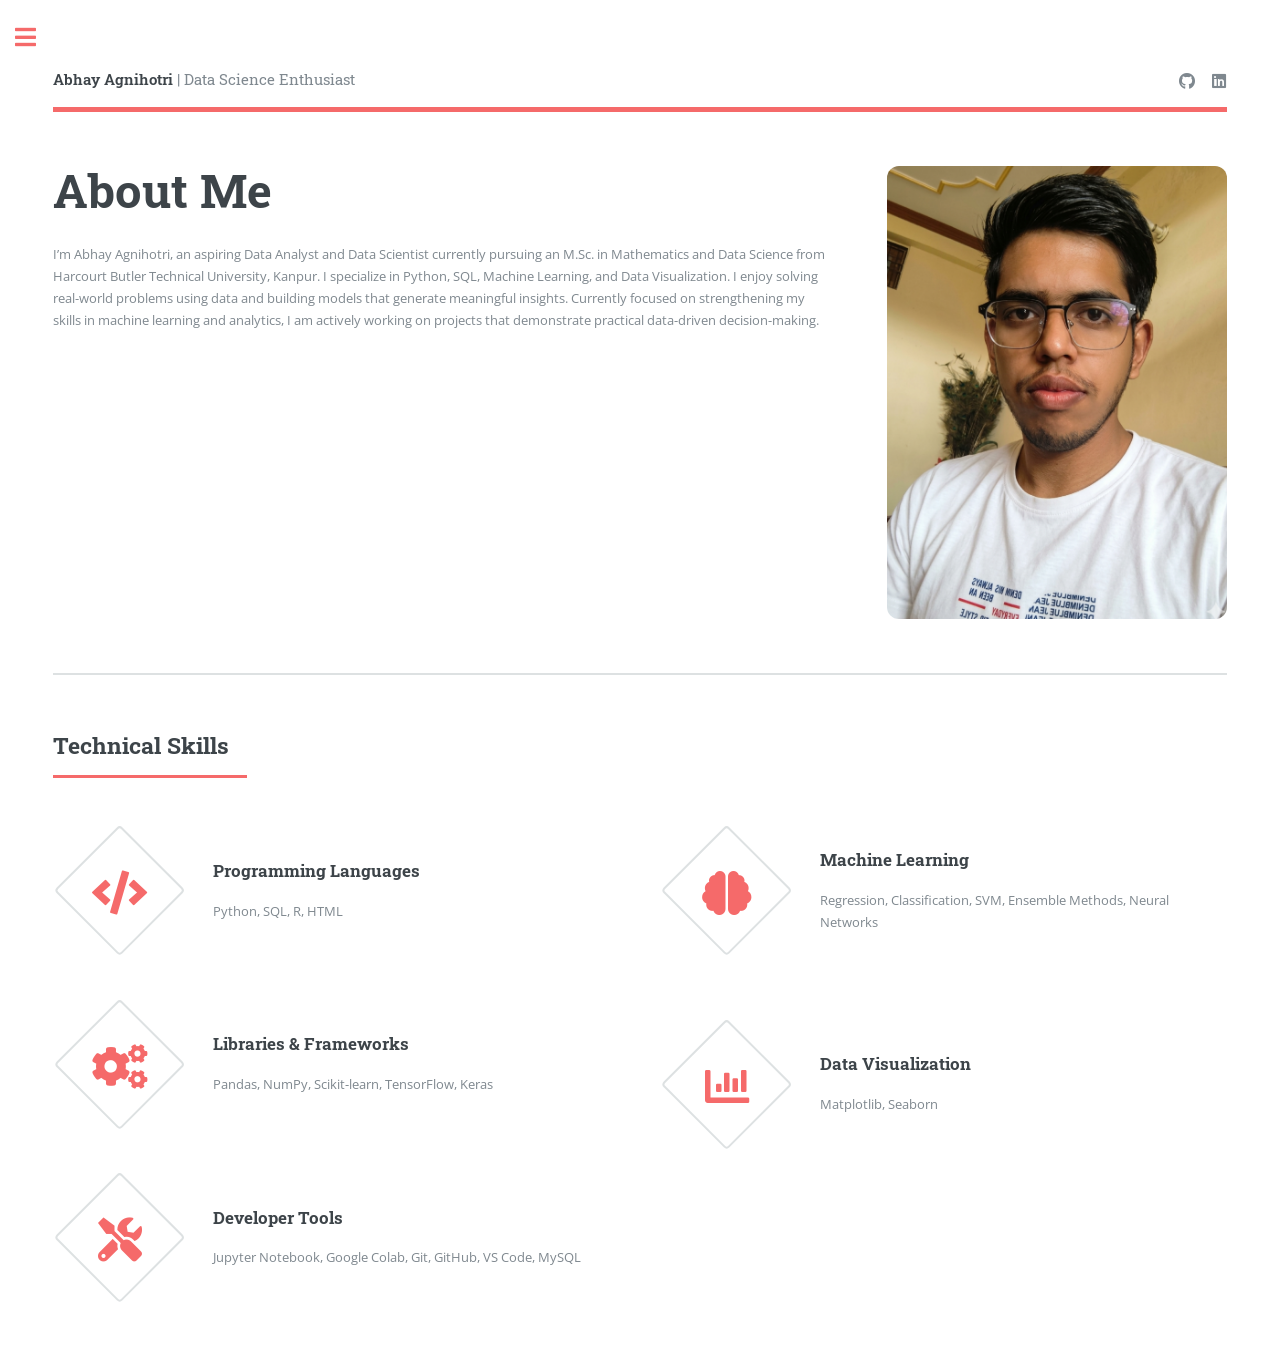
==== index.html @ 247a9e30 "Initial commit" ====
<!DOCTYPE HTML>
<html>
<head>
    <title>Abhay Agnihotri | Portfolio</title>
    <meta charset="utf-8" />
    <meta name="viewport" content="width=device-width, initial-scale=1, user-scalable=no" />
    <link rel="stylesheet" href="assets/css/main.css" />
</head>
<body class="is-preload">

<div id="wrapper">

    <!-- Main -->
    <div id="main">
        <div class="inner">

            <!-- Header -->
            <header id="header">
                <a href="index.html" class="logo">
                    <strong>Abhay Agnihotri</strong> | Data Science Enthusiast
                </a>
                <ul class="icons">
                    <li>
                        <a href="https://github.com/agnihotriabhay34-jpg" target="_blank" class="icon brands fa-github">
                            <span class="label">GitHub</span>
                        </a>
                    </li>
                    <li>
                        <a href="https://linkedin.com/in/abhay-agnihotri-32801b2a8" target="_blank" class="icon brands fa-linkedin">
                            <span class="label">LinkedIn</span>
                        </a>
                    </li>
                </ul>
            </header>

            <!-- Banner -->
            <section id="banner">
                <div class="content">
                    <header>
                        <h1>About Me</h1>
                    </header>
                    <p>
                        I’m Abhay Agnihotri, an aspiring Data Analyst and Data Scientist currently pursuing an M.Sc. in Mathematics and Data Science from Harcourt Butler Technical University, Kanpur.

                        I specialize in Python, SQL, Machine Learning, and Data Visualization. I enjoy solving real-world problems using data and building models that generate meaningful insights.

                        Currently focused on strengthening my skills in machine learning and analytics, I am actively working on projects that demonstrate practical data-driven decision-making.
                    </p>
                </div>

                <span class="image object profile-pic">
                    <img src="images/pic10.png" alt="Abhay Agnihotri" />
                </span>
            </section>

            <!-- Skills -->
            <section>
                <header class="major">
                    <h2>Technical Skills</h2>
                </header>

                <div class="features">

                    <article>
                        <span class="icon solid fa-code"></span>
                        <div class="content">
                            <h3>Programming Languages</h3>
                            <p>Python, SQL, R, HTML</p>
                        </div>
                    </article>

                    <article>
                        <span class="icon solid fa-brain"></span>
                        <div class="content">
                            <h3>Machine Learning</h3>
                            <p>Regression, Classification, SVM, Ensemble Methods, Neural Networks</p>
                        </div>
                    </article>

                    <article>
                        <span class="icon solid fa-cogs"></span>
                        <div class="content">
                            <h3>Libraries & Frameworks</h3>
                            <p>Pandas, NumPy, Scikit-learn, TensorFlow, Keras</p>
                        </div>
                    </article>

                    <article>
                        <span class="icon solid fa-chart-bar"></span>
                        <div class="content">
                            <h3>Data Visualization</h3>
                            <p>Matplotlib, Seaborn</p>
                        </div>
                    </article>

                    <article>
                        <span class="icon solid fa-tools"></span>
                        <div class="content">
                            <h3>Developer Tools</h3>
                            <p>Jupyter Notebook, Google Colab, Git, GitHub, VS Code, MySQL</p>
                        </div>
                    </article>

                </div>
            </section>

        </div>
    </div>

    <!-- Sidebar -->
    <div id="sidebar">
        <div class="inner">

            <!-- Menu -->
            <nav id="menu">
                <header class="major">
                    <h2>Menu</h2>
                </header>
                <ul>
                    <li><a href="index.html">Home</a></li>
                    <li><a href="projects.html">Projects</a></li>
                </ul>
            </nav>

            <!-- Contact -->
            <section>
                <header class="major">
                    <h2>Get in Touch</h2>
                </header>
                <p>
                    Feel free to reach out for collaborations, opportunities, or discussions around data science and analytics. I’m always open to connecting and learning.
                </p>
                <ul class="contact">
                    <li class="icon solid fa-envelope">agnihotriabhay34@gmail.com</li>
                    <li class="icon brands fa-github">
                        <a href="https://github.com/agnihotriabhay34-jpg" target="_blank">github.com/agnihotriabhay34-jpg</a>
                    </li>
                    <li class="icon brands fa-linkedin">
                        <a href="https://linkedin.com/in/abhay-agnihotri-32801b2a8" target="_blank">linkedin.com/in/abhay-agnihotri-32801b2a8</a>
                    </li>
                </ul>
            </section>

        </div>
    </div>

</div>

<!-- Scripts -->
<script src="assets/js/jquery.min.js"></script>
<script src="assets/js/browser.min.js"></script>
<script src="assets/js/breakpoints.min.js"></script>
<script src="assets/js/util.js"></script>
<script src="assets/js/main.js"></script>

</body>
</html>
---- assets/css/main.css ----
@import url(fontawesome-all.min.css);
@import url("https://fonts.googleapis.com/css?family=Open+Sans:400,600,400italic,600italic|Roboto+Slab:400,700");
/*
	Editorial by HTML5 UP
	html5up.net | @ajlkn
	Free for personal and commercial use under the CCA 3.0 license (html5up.net/license)
*/
html, body, div, span, applet, object,
iframe, h1, h2, h3, h4, h5, h6, p, blockquote,
pre, a, abbr, acronym, address, big, cite,
code, del, dfn, em, img, ins, kbd, q, s, samp,
small, strike, strong, sub, sup, tt, var, b,
u, i, center, dl, dt, dd, ol, ul, li, fieldset,
form, label, legend, table, caption, tbody,
tfoot, thead, tr, th, td, article, aside,
canvas, details, embed, figure, figcaption,
footer, header, hgroup, menu, nav, output, ruby,
section, summary, time, mark, audio, video {
  margin: 0;
  padding: 0;
  border: 0;
  font-size: 100%;
  font: inherit;
  vertical-align: baseline; }

article, aside, details, figcaption, figure,
footer, header, hgroup, menu, nav, section {
  display: block; }

body {
  line-height: 1; }

ol, ul {
  list-style: none; }

blockquote, q {
  quotes: none; }
  blockquote:before, blockquote:after, q:before, q:after {
    content: '';
    content: none; }

table {
  border-collapse: collapse;
  border-spacing: 0; }

body {
  -webkit-text-size-adjust: none; }

mark {
  background-color: transparent;
  color: inherit; }

input::-moz-focus-inner {
  border: 0;
  padding: 0; }

input, select, textarea {
  -moz-appearance: none;
  -webkit-appearance: none;
  -ms-appearance: none;
  appearance: none; }

/* Basic */
@-ms-viewport {
  width: device-width; }

body {
  -ms-overflow-style: scrollbar; }

@media screen and (max-width: 480px) {
  html, body {
    min-width: 320px; } }

html {
  box-sizing: border-box; }

*, *:before, *:after {
  box-sizing: inherit; }

body {
  background: #ffffff; }
  body.is-preload *, body.is-preload *:before, body.is-preload *:after, body.is-resizing *, body.is-resizing *:before, body.is-resizing *:after {
    -moz-animation: none !important;
    -webkit-animation: none !important;
    -ms-animation: none !important;
    animation: none !important;
    -moz-transition: none !important;
    -webkit-transition: none !important;
    -ms-transition: none !important;
    transition: none !important; }

/* Type */
body, input, select, textarea {
  color: #7f888f;
  font-family: "Open Sans", sans-serif;
  font-size: 13pt;
  font-weight: 400;
  line-height: 1.65; }
  @media screen and (max-width: 1680px) {
    body, input, select, textarea {
      font-size: 11pt; } }
  @media screen and (max-width: 1280px) {
    body, input, select, textarea {
      font-size: 10pt; } }
  @media screen and (max-width: 360px) {
    body, input, select, textarea {
      font-size: 9pt; } }

a {
  -moz-transition: color 0.2s ease-in-out, border-bottom-color 0.2s ease-in-out;
  -webkit-transition: color 0.2s ease-in-out, border-bottom-color 0.2s ease-in-out;
  -ms-transition: color 0.2s ease-in-out, border-bottom-color 0.2s ease-in-out;
  transition: color 0.2s ease-in-out, border-bottom-color 0.2s ease-in-out;
  border-bottom: dotted 1px;
  color: #f56a6a;
  text-decoration: none; }
  a:hover {
    border-bottom-color: #f56a6a;
    color: #f56a6a !important; }
    a:hover strong {
      color: inherit; }

strong, b {
  color: #3d4449;
  font-weight: 600; }

em, i {
  font-style: italic; }

p {
  margin: 0 0 2em 0; }

h1, h2, h3, h4, h5, h6 {
  color: #3d4449;
  font-family: "Roboto Slab", serif;
  font-weight: 700;
  line-height: 1.5;
  margin: 0 0 1em 0; }
  h1 a, h2 a, h3 a, h4 a, h5 a, h6 a {
    color: inherit;
    text-decoration: none;
    border-bottom: 0; }

h1 {
  font-size: 4em;
  margin: 0 0 0.5em 0;
  line-height: 1.3; }

h2 {
  font-size: 1.75em; }

h3 {
  font-size: 1.25em; }

h4 {
  font-size: 1.1em; }

h5 {
  font-size: 0.9em; }

h6 {
  font-size: 0.7em; }

@media screen and (max-width: 1680px) {
  h1 {
    font-size: 3.5em; } }

@media screen and (max-width: 980px) {
  h1 {
    font-size: 3.25em; } }

@media screen and (max-width: 736px) {
  h1 {
    font-size: 2em;
    line-height: 1.4; }
  h2 {
    font-size: 1.5em; } }

sub {
  font-size: 0.8em;
  position: relative;
  top: 0.5em; }

sup {
  font-size: 0.8em;
  position: relative;
  top: -0.5em; }

blockquote {
  border-left: solid 3px rgba(210, 215, 217, 0.75);
  font-style: italic;
  margin: 0 0 2em 0;
  padding: 0.5em 0 0.5em 2em; }

code {
  background: rgba(230, 235, 237, 0.25);
  border-radius: 0.375em;
  border: solid 1px rgba(210, 215, 217, 0.75);
  font-family: "Courier New", monospace;
  font-size: 0.9em;
  margin: 0 0.25em;
  padding: 0.25em 0.65em; }

pre {
  -webkit-overflow-scrolling: touch;
  font-family: "Courier New", monospace;
  font-size: 0.9em;
  margin: 0 0 2em 0; }
  pre code {
    display: block;
    line-height: 1.75;
    padding: 1em 1.5em;
    overflow-x: auto; }

hr {
  border: 0;
  border-bottom: solid 1px rgba(210, 215, 217, 0.75);
  margin: 2em 0; }
  hr.major {
    margin: 3em 0; }

.align-left {
  text-align: left; }

.align-center {
  text-align: center; }

.align-right {
  text-align: right; }

/* Row */
.row {
  display: flex;
  flex-wrap: wrap;
  box-sizing: border-box;
  align-items: stretch; }
  .row > * {
    box-sizing: border-box; }
  .row.gtr-uniform > * > :last-child {
    margin-bottom: 0; }
  .row.aln-left {
    justify-content: flex-start; }
  .row.aln-center {
    justify-content: center; }
  .row.aln-right {
    justify-content: flex-end; }
  .row.aln-top {
    align-items: flex-start; }
  .row.aln-middle {
    align-items: center; }
  .row.aln-bottom {
    align-items: flex-end; }
  .row > .imp {
    order: -1; }
  .row > .col-1 {
    width: 8.33333%; }
  .row > .off-1 {
    margin-left: 8.33333%; }
  .row > .col-2 {
    width: 16.66667%; }
  .row > .off-2 {
    margin-left: 16.66667%; }
  .row > .col-3 {
    width: 25%; }
  .row > .off-3 {
    margin-left: 25%; }
  .row > .col-4 {
    width: 33.33333%; }
  .row > .off-4 {
    margin-left: 33.33333%; }
  .row > .col-5 {
    width: 41.66667%; }
  .row > .off-5 {
    margin-left: 41.66667%; }
  .row > .col-6 {
    width: 50%; }
  .row > .off-6 {
    margin-left: 50%; }
  .row > .col-7 {
    width: 58.33333%; }
  .row > .off-7 {
    margin-left: 58.33333%; }
  .row > .col-8 {
    width: 66.66667%; }
  .row > .off-8 {
    margin-left: 66.66667%; }
  .row > .col-9 {
    width: 75%; }
  .row > .off-9 {
    margin-left: 75%; }
  .row > .col-10 {
    width: 83.33333%; }
  .row > .off-10 {
    margin-left: 83.33333%; }
  .row > .col-11 {
    width: 91.66667%; }
  .row > .off-11 {
    margin-left: 91.66667%; }
  .row > .col-12 {
    width: 100%; }
  .row > .off-12 {
    margin-left: 100%; }
  .row.gtr-0 {
    margin-top: 0;
    margin-left: 0em; }
    .row.gtr-0 > * {
      padding: 0 0 0 0em; }
    .row.gtr-0.gtr-uniform {
      margin-top: 0em; }
      .row.gtr-0.gtr-uniform > * {
        padding-top: 0em; }
  .row.gtr-25 {
    margin-top: 0;
    margin-left: -0.375em; }
    .row.gtr-25 > * {
      padding: 0 0 0 0.375em; }
    .row.gtr-25.gtr-uniform {
      margin-top: -0.375em; }
      .row.gtr-25.gtr-uniform > * {
        padding-top: 0.375em; }
  .row.gtr-50 {
    margin-top: 0;
    margin-left: -0.75em; }
    .row.gtr-50 > * {
      padding: 0 0 0 0.75em; }
    .row.gtr-50.gtr-uniform {
      margin-top: -0.75em; }
      .row.gtr-50.gtr-uniform > * {
        padding-top: 0.75em; }
  .row {
    margin-top: 0;
    margin-left: -1.5em; }
    .row > * {
      padding: 0 0 0 1.5em; }
    .row.gtr-uniform {
      margin-top: -1.5em; }
      .row.gtr-uniform > * {
        padding-top: 1.5em; }
  .row.gtr-150 {
    margin-top: 0;
    margin-left: -2.25em; }
    .row.gtr-150 > * {
      padding: 0 0 0 2.25em; }
    .row.gtr-150.gtr-uniform {
      margin-top: -2.25em; }
      .row.gtr-150.gtr-uniform > * {
        padding-top: 2.25em; }
  .row.gtr-200 {
    margin-top: 0;
    margin-left: -3em; }
    .row.gtr-200 > * {
      padding: 0 0 0 3em; }
    .row.gtr-200.gtr-uniform {
      margin-top: -3em; }
      .row.gtr-200.gtr-uniform > * {
        padding-top: 3em; }
  @media screen and (max-width: 1680px) {
    .row {
      display: flex;
      flex-wrap: wrap;
      box-sizing: border-box;
      align-items: stretch; }
      .row > * {
        box-sizing: border-box; }
      .row.gtr-uniform > * > :last-child {
        margin-bottom: 0; }
      .row.aln-left {
        justify-content: flex-start; }
      .row.aln-center {
        justify-content: center; }
      .row.aln-right {
        justify-content: flex-end; }
      .row.aln-top {
        align-items: flex-start; }
      .row.aln-middle {
        align-items: center; }
      .row.aln-bottom {
        align-items: flex-end; }
      .row > .imp-xlarge {
        order: -1; }
      .row > .col-1-xlarge {
        width: 8.33333%; }
      .row > .off-1-xlarge {
        margin-left: 8.33333%; }
      .row > .col-2-xlarge {
        width: 16.66667%; }
      .row > .off-2-xlarge {
        margin-left: 16.66667%; }
      .row > .col-3-xlarge {
        width: 25%; }
      .row > .off-3-xlarge {
        margin-left: 25%; }
      .row > .col-4-xlarge {
        width: 33.33333%; }
      .row > .off-4-xlarge {
        margin-left: 33.33333%; }
      .row > .col-5-xlarge {
        width: 41.66667%; }
      .row > .off-5-xlarge {
        margin-left: 41.66667%; }
      .row > .col-6-xlarge {
        width: 50%; }
      .row > .off-6-xlarge {
        margin-left: 50%; }
      .row > .col-7-xlarge {
        width: 58.33333%; }
      .row > .off-7-xlarge {
        margin-left: 58.33333%; }
      .row > .col-8-xlarge {
        width: 66.66667%; }
      .row > .off-8-xlarge {
        margin-left: 66.66667%; }
      .row > .col-9-xlarge {
        width: 75%; }
      .row > .off-9-xlarge {
        margin-left: 75%; }
      .row > .col-10-xlarge {
        width: 83.33333%; }
      .row > .off-10-xlarge {
        margin-left: 83.33333%; }
      .row > .col-11-xlarge {
        width: 91.66667%; }
      .row > .off-11-xlarge {
        margin-left: 91.66667%; }
      .row > .col-12-xlarge {
        width: 100%; }
      .row > .off-12-xlarge {
        margin-left: 100%; }
      .row.gtr-0 {
        margin-top: 0;
        margin-left: 0em; }
        .row.gtr-0 > * {
          padding: 0 0 0 0em; }
        .row.gtr-0.gtr-uniform {
          margin-top: 0em; }
          .row.gtr-0.gtr-uniform > * {
            padding-top: 0em; }
      .row.gtr-25 {
        margin-top: 0;
        margin-left: -0.375em; }
        .row.gtr-25 > * {
          padding: 0 0 0 0.375em; }
        .row.gtr-25.gtr-uniform {
          margin-top: -0.375em; }
          .row.gtr-25.gtr-uniform > * {
            padding-top: 0.375em; }
      .row.gtr-50 {
        margin-top: 0;
        margin-left: -0.75em; }
        .row.gtr-50 > * {
          padding: 0 0 0 0.75em; }
        .row.gtr-50.gtr-uniform {
          margin-top: -0.75em; }
          .row.gtr-50.gtr-uniform > * {
            padding-top: 0.75em; }
      .row {
        margin-top: 0;
        margin-left: -1.5em; }
        .row > * {
          padding: 0 0 0 1.5em; }
        .row.gtr-uniform {
          margin-top: -1.5em; }
          .row.gtr-uniform > * {
            padding-top: 1.5em; }
      .row.gtr-150 {
        margin-top: 0;
        margin-left: -2.25em; }
        .row.gtr-150 > * {
          padding: 0 0 0 2.25em; }
        .row.gtr-150.gtr-uniform {
          margin-top: -2.25em; }
          .row.gtr-150.gtr-uniform > * {
            padding-top: 2.25em; }
      .row.gtr-200 {
        margin-top: 0;
        margin-left: -3em; }
        .row.gtr-200 > * {
          padding: 0 0 0 3em; }
        .row.gtr-200.gtr-uniform {
          margin-top: -3em; }
          .row.gtr-200.gtr-uniform > * {
            padding-top: 3em; } }
  @media screen and (max-width: 1280px) {
    .row {
      display: flex;
      flex-wrap: wrap;
      box-sizing: border-box;
      align-items: stretch; }
      .row > * {
        box-sizing: border-box; }
      .row.gtr-uniform > * > :last-child {
        margin-bottom: 0; }
      .row.aln-left {
        justify-content: flex-start; }
      .row.aln-center {
        justify-content: center; }
      .row.aln-right {
        justify-content: flex-end; }
      .row.aln-top {
        align-items: flex-start; }
      .row.aln-middle {
        align-items: center; }
      .row.aln-bottom {
        align-items: flex-end; }
      .row > .imp-large {
        order: -1; }
      .row > .col-1-large {
        width: 8.33333%; }
      .row > .off-1-large {
        margin-left: 8.33333%; }
      .row > .col-2-large {
        width: 16.66667%; }
      .row > .off-2-large {
        margin-left: 16.66667%; }
      .row > .col-3-large {
        width: 25%; }
      .row > .off-3-large {
        margin-left: 25%; }
      .row > .col-4-large {
        width: 33.33333%; }
      .row > .off-4-large {
        margin-left: 33.33333%; }
      .row > .col-5-large {
        width: 41.66667%; }
      .row > .off-5-large {
        margin-left: 41.66667%; }
      .row > .col-6-large {
        width: 50%; }
      .row > .off-6-large {
        margin-left: 50%; }
      .row > .col-7-large {
        width: 58.33333%; }
      .row > .off-7-large {
        margin-left: 58.33333%; }
      .row > .col-8-large {
        width: 66.66667%; }
      .row > .off-8-large {
        margin-left: 66.66667%; }
      .row > .col-9-large {
        width: 75%; }
      .row > .off-9-large {
        margin-left: 75%; }
      .row > .col-10-large {
        width: 83.33333%; }
      .row > .off-10-large {
        margin-left: 83.33333%; }
      .row > .col-11-large {
        width: 91.66667%; }
      .row > .off-11-large {
        margin-left: 91.66667%; }
      .row > .col-12-large {
        width: 100%; }
      .row > .off-12-large {
        margin-left: 100%; }
      .row.gtr-0 {
        margin-top: 0;
        margin-left: 0em; }
        .row.gtr-0 > * {
          padding: 0 0 0 0em; }
        .row.gtr-0.gtr-uniform {
          margin-top: 0em; }
          .row.gtr-0.gtr-uniform > * {
            padding-top: 0em; }
      .row.gtr-25 {
        margin-top: 0;
        margin-left: -0.375em; }
        .row.gtr-25 > * {
          padding: 0 0 0 0.375em; }
        .row.gtr-25.gtr-uniform {
          margin-top: -0.375em; }
          .row.gtr-25.gtr-uniform > * {
            padding-top: 0.375em; }
      .row.gtr-50 {
        margin-top: 0;
        margin-left: -0.75em; }
        .row.gtr-50 > * {
          padding: 0 0 0 0.75em; }
        .row.gtr-50.gtr-uniform {
          margin-top: -0.75em; }
          .row.gtr-50.gtr-uniform > * {
            padding-top: 0.75em; }
      .row {
        margin-top: 0;
        margin-left: -1.5em; }
        .row > * {
          padding: 0 0 0 1.5em; }
        .row.gtr-uniform {
          margin-top: -1.5em; }
          .row.gtr-uniform > * {
            padding-top: 1.5em; }
      .row.gtr-150 {
        margin-top: 0;
        margin-left: -2.25em; }
        .row.gtr-150 > * {
          padding: 0 0 0 2.25em; }
        .row.gtr-150.gtr-uniform {
          margin-top: -2.25em; }
          .row.gtr-150.gtr-uniform > * {
            padding-top: 2.25em; }
      .row.gtr-200 {
        margin-top: 0;
        margin-left: -3em; }
        .row.gtr-200 > * {
          padding: 0 0 0 3em; }
        .row.gtr-200.gtr-uniform {
          margin-top: -3em; }
          .row.gtr-200.gtr-uniform > * {
            padding-top: 3em; } }
  @media screen and (max-width: 980px) {
    .row {
      display: flex;
      flex-wrap: wrap;
      box-sizing: border-box;
      align-items: stretch; }
      .row > * {
        box-sizing: border-box; }
      .row.gtr-uniform > * > :last-child {
        margin-bottom: 0; }
      .row.aln-left {
        justify-content: flex-start; }
      .row.aln-center {
        justify-content: center; }
      .row.aln-right {
        justify-content: flex-end; }
      .row.aln-top {
        align-items: flex-start; }
      .row.aln-middle {
        align-items: center; }
      .row.aln-bottom {
        align-items: flex-end; }
      .row > .imp-medium {
        order: -1; }
      .row > .col-1-medium {
        width: 8.33333%; }
      .row > .off-1-medium {
        margin-left: 8.33333%; }
      .row > .col-2-medium {
        width: 16.66667%; }
      .row > .off-2-medium {
        margin-left: 16.66667%; }
      .row > .col-3-medium {
        width: 25%; }
      .row > .off-3-medium {
        margin-left: 25%; }
      .row > .col-4-medium {
        width: 33.33333%; }
      .row > .off-4-medium {
        margin-left: 33.33333%; }
      .row > .col-5-medium {
        width: 41.66667%; }
      .row > .off-5-medium {
        margin-left: 41.66667%; }
      .row > .col-6-medium {
        width: 50%; }
      .row > .off-6-medium {
        margin-left: 50%; }
      .row > .col-7-medium {
        width: 58.33333%; }
      .row > .off-7-medium {
        margin-left: 58.33333%; }
      .row > .col-8-medium {
        width: 66.66667%; }
      .row > .off-8-medium {
        margin-left: 66.66667%; }
      .row > .col-9-medium {
        width: 75%; }
      .row > .off-9-medium {
        margin-left: 75%; }
      .row > .col-10-medium {
        width: 83.33333%; }
      .row > .off-10-medium {
        margin-left: 83.33333%; }
      .row > .col-11-medium {
        width: 91.66667%; }
      .row > .off-11-medium {
        margin-left: 91.66667%; }
      .row > .col-12-medium {
        width: 100%; }
      .row > .off-12-medium {
        margin-left: 100%; }
      .row.gtr-0 {
        margin-top: 0;
        margin-left: 0em; }
        .row.gtr-0 > * {
          padding: 0 0 0 0em; }
        .row.gtr-0.gtr-uniform {
          margin-top: 0em; }
          .row.gtr-0.gtr-uniform > * {
            padding-top: 0em; }
      .row.gtr-25 {
        margin-top: 0;
        margin-left: -0.375em; }
        .row.gtr-25 > * {
          padding: 0 0 0 0.375em; }
        .row.gtr-25.gtr-uniform {
          margin-top: -0.375em; }
          .row.gtr-25.gtr-uniform > * {
            padding-top: 0.375em; }
      .row.gtr-50 {
        margin-top: 0;
        margin-left: -0.75em; }
        .row.gtr-50 > * {
          padding: 0 0 0 0.75em; }
        .row.gtr-50.gtr-uniform {
          margin-top: -0.75em; }
          .row.gtr-50.gtr-uniform > * {
            padding-top: 0.75em; }
      .row {
        margin-top: 0;
        margin-left: -1.5em; }
        .row > * {
          padding: 0 0 0 1.5em; }
        .row.gtr-uniform {
          margin-top: -1.5em; }
          .row.gtr-uniform > * {
            padding-top: 1.5em; }
      .row.gtr-150 {
        margin-top: 0;
        margin-left: -2.25em; }
        .row.gtr-150 > * {
          padding: 0 0 0 2.25em; }
        .row.gtr-150.gtr-uniform {
          margin-top: -2.25em; }
          .row.gtr-150.gtr-uniform > * {
            padding-top: 2.25em; }
      .row.gtr-200 {
        margin-top: 0;
        margin-left: -3em; }
        .row.gtr-200 > * {
          padding: 0 0 0 3em; }
        .row.gtr-200.gtr-uniform {
          margin-top: -3em; }
          .row.gtr-200.gtr-uniform > * {
            padding-top: 3em; } }
  @media screen and (max-width: 736px) {
    .row {
      display: flex;
      flex-wrap: wrap;
      box-sizing: border-box;
      align-items: stretch; }
      .row > * {
        box-sizing: border-box; }
      .row.gtr-uniform > * > :last-child {
        margin-bottom: 0; }
      .row.aln-left {
        justify-content: flex-start; }
      .row.aln-center {
        justify-content: center; }
      .row.aln-right {
        justify-content: flex-end; }
      .row.aln-top {
        align-items: flex-start; }
      .row.aln-middle {
        align-items: center; }
      .row.aln-bottom {
        align-items: flex-end; }
      .row > .imp-small {
        order: -1; }
      .row > .col-1-small {
        width: 8.33333%; }
      .row > .off-1-small {
        margin-left: 8.33333%; }
      .row > .col-2-small {
        width: 16.66667%; }
      .row > .off-2-small {
        margin-left: 16.66667%; }
      .row > .col-3-small {
        width: 25%; }
      .row > .off-3-small {
        margin-left: 25%; }
      .row > .col-4-small {
        width: 33.33333%; }
      .row > .off-4-small {
        margin-left: 33.33333%; }
      .row > .col-5-small {
        width: 41.66667%; }
      .row > .off-5-small {
        margin-left: 41.66667%; }
      .row > .col-6-small {
        width: 50%; }
      .row > .off-6-small {
        margin-left: 50%; }
      .row > .col-7-small {
        width: 58.33333%; }
      .row > .off-7-small {
        margin-left: 58.33333%; }
      .row > .col-8-small {
        width: 66.66667%; }
      .row > .off-8-small {
        margin-left: 66.66667%; }
      .row > .col-9-small {
        width: 75%; }
      .row > .off-9-small {
        margin-left: 75%; }
      .row > .col-10-small {
        width: 83.33333%; }
      .row > .off-10-small {
        margin-left: 83.33333%; }
      .row > .col-11-small {
        width: 91.66667%; }
      .row > .off-11-small {
        margin-left: 91.66667%; }
      .row > .col-12-small {
        width: 100%; }
      .row > .off-12-small {
        margin-left: 100%; }
      .row.gtr-0 {
        margin-top: 0;
        margin-left: 0em; }
        .row.gtr-0 > * {
          padding: 0 0 0 0em; }
        .row.gtr-0.gtr-uniform {
          margin-top: 0em; }
          .row.gtr-0.gtr-uniform > * {
            padding-top: 0em; }
      .row.gtr-25 {
        margin-top: 0;
        margin-left: -0.375em; }
        .row.gtr-25 > * {
          padding: 0 0 0 0.375em; }
        .row.gtr-25.gtr-uniform {
          margin-top: -0.375em; }
          .row.gtr-25.gtr-uniform > * {
            padding-top: 0.375em; }
      .row.gtr-50 {
        margin-top: 0;
        margin-left: -0.75em; }
        .row.gtr-50 > * {
          padding: 0 0 0 0.75em; }
        .row.gtr-50.gtr-uniform {
          margin-top: -0.75em; }
          .row.gtr-50.gtr-uniform > * {
            padding-top: 0.75em; }
      .row {
        margin-top: 0;
        margin-left: -1.5em; }
        .row > * {
          padding: 0 0 0 1.5em; }
        .row.gtr-uniform {
          margin-top: -1.5em; }
          .row.gtr-uniform > * {
            padding-top: 1.5em; }
      .row.gtr-150 {
        margin-top: 0;
        margin-left: -2.25em; }
        .row.gtr-150 > * {
          padding: 0 0 0 2.25em; }
        .row.gtr-150.gtr-uniform {
          margin-top: -2.25em; }
          .row.gtr-150.gtr-uniform > * {
            padding-top: 2.25em; }
      .row.gtr-200 {
        margin-top: 0;
        margin-left: -3em; }
        .row.gtr-200 > * {
          padding: 0 0 0 3em; }
        .row.gtr-200.gtr-uniform {
          margin-top: -3em; }
          .row.gtr-200.gtr-uniform > * {
            padding-top: 3em; } }
  @media screen and (max-width: 480px) {
    .row {
      display: flex;
      flex-wrap: wrap;
      box-sizing: border-box;
      align-items: stretch; }
      .row > * {
        box-sizing: border-box; }
      .row.gtr-uniform > * > :last-child {
        margin-bottom: 0; }
      .row.aln-left {
        justify-content: flex-start; }
      .row.aln-center {
        justify-content: center; }
      .row.aln-right {
        justify-content: flex-end; }
      .row.aln-top {
        align-items: flex-start; }
      .row.aln-middle {
        align-items: center; }
      .row.aln-bottom {
        align-items: flex-end; }
      .row > .imp-xsmall {
        order: -1; }
      .row > .col-1-xsmall {
        width: 8.33333%; }
      .row > .off-1-xsmall {
        margin-left: 8.33333%; }
      .row > .col-2-xsmall {
        width: 16.66667%; }
      .row > .off-2-xsmall {
        margin-left: 16.66667%; }
      .row > .col-3-xsmall {
        width: 25%; }
      .row > .off-3-xsmall {
        margin-left: 25%; }
      .row > .col-4-xsmall {
        width: 33.33333%; }
      .row > .off-4-xsmall {
        margin-left: 33.33333%; }
      .row > .col-5-xsmall {
        width: 41.66667%; }
      .row > .off-5-xsmall {
        margin-left: 41.66667%; }
      .row > .col-6-xsmall {
        width: 50%; }
      .row > .off-6-xsmall {
        margin-left: 50%; }
      .row > .col-7-xsmall {
        width: 58.33333%; }
      .row > .off-7-xsmall {
        margin-left: 58.33333%; }
      .row > .col-8-xsmall {
        width: 66.66667%; }
      .row > .off-8-xsmall {
        margin-left: 66.66667%; }
      .row > .col-9-xsmall {
        width: 75%; }
      .row > .off-9-xsmall {
        margin-left: 75%; }
      .row > .col-10-xsmall {
        width: 83.33333%; }
      .row > .off-10-xsmall {
        margin-left: 83.33333%; }
      .row > .col-11-xsmall {
        width: 91.66667%; }
      .row > .off-11-xsmall {
        margin-left: 91.66667%; }
      .row > .col-12-xsmall {
        width: 100%; }
      .row > .off-12-xsmall {
        margin-left: 100%; }
      .row.gtr-0 {
        margin-top: 0;
        margin-left: 0em; }
        .row.gtr-0 > * {
          padding: 0 0 0 0em; }
        .row.gtr-0.gtr-uniform {
          margin-top: 0em; }
          .row.gtr-0.gtr-uniform > * {
            padding-top: 0em; }
      .row.gtr-25 {
        margin-top: 0;
        margin-left: -0.375em; }
        .row.gtr-25 > * {
          padding: 0 0 0 0.375em; }
        .row.gtr-25.gtr-uniform {
          margin-top: -0.375em; }
          .row.gtr-25.gtr-uniform > * {
            padding-top: 0.375em; }
      .row.gtr-50 {
        margin-top: 0;
        margin-left: -0.75em; }
        .row.gtr-50 > * {
          padding: 0 0 0 0.75em; }
        .row.gtr-50.gtr-uniform {
          margin-top: -0.75em; }
          .row.gtr-50.gtr-uniform > * {
            padding-top: 0.75em; }
      .row {
        margin-top: 0;
        margin-left: -1.5em; }
        .row > * {
          padding: 0 0 0 1.5em; }
        .row.gtr-uniform {
          margin-top: -1.5em; }
          .row.gtr-uniform > * {
            padding-top: 1.5em; }
      .row.gtr-150 {
        margin-top: 0;
        margin-left: -2.25em; }
        .row.gtr-150 > * {
          padding: 0 0 0 2.25em; }
        .row.gtr-150.gtr-uniform {
          margin-top: -2.25em; }
          .row.gtr-150.gtr-uniform > * {
            padding-top: 2.25em; }
      .row.gtr-200 {
        margin-top: 0;
        margin-left: -3em; }
        .row.gtr-200 > * {
          padding: 0 0 0 3em; }
        .row.gtr-200.gtr-uniform {
          margin-top: -3em; }
          .row.gtr-200.gtr-uniform > * {
            padding-top: 3em; } }

/* Section/Article */
section.special, article.special {
  text-align: center; }

header p {
  font-family: "Roboto Slab", serif;
  font-size: 1em;
  font-weight: 400;
  letter-spacing: 0.075em;
  margin-top: -0.5em;
  text-transform: uppercase; }

header.major > :last-child {
  border-bottom: solid 3px #f56a6a;
  display: inline-block;
  margin: 0 0 2em 0;
  padding: 0 0.75em 0.5em 0; }

header.main > :last-child {
  margin: 0 0 1em 0; }

/* Form */
form {
  margin: 0 0 2em 0; }

label {
  color: #3d4449;
  display: block;
  font-size: 0.9em;
  font-weight: 600;
  margin: 0 0 1em 0; }

input[type="text"],
input[type="password"],
input[type="email"],
input[type="tel"],
input[type="search"],
input[type="url"],
select,
textarea {
  -moz-appearance: none;
  -webkit-appearance: none;
  -ms-appearance: none;
  appearance: none;
  background: #ffffff;
  border-radius: 0.375em;
  border: none;
  border: solid 1px rgba(210, 215, 217, 0.75);
  color: inherit;
  display: block;
  outline: 0;
  padding: 0 1em;
  text-decoration: none;
  width: 100%; }
  input[type="text"]:invalid,
  input[type="password"]:invalid,
  input[type="email"]:invalid,
  input[type="tel"]:invalid,
  input[type="search"]:invalid,
  input[type="url"]:invalid,
  select:invalid,
  textarea:invalid {
    box-shadow: none; }
  input[type="text"]:focus,
  input[type="password"]:focus,
  input[type="email"]:focus,
  input[type="tel"]:focus,
  input[type="search"]:focus,
  input[type="url"]:focus,
  select:focus,
  textarea:focus {
    border-color: #f56a6a;
    box-shadow: 0 0 0 1px #f56a6a; }

select {
  background-image: url("data:image/svg+xml;charset=utf8,%3Csvg xmlns='http://www.w3.org/2000/svg' width='40' height='40' preserveAspectRatio='none' viewBox='0 0 40 40'%3E%3Cpath d='M9.4,12.3l10.4,10.4l10.4-10.4c0.2-0.2,0.5-0.4,0.9-0.4c0.3,0,0.6,0.1,0.9,0.4l3.3,3.3c0.2,0.2,0.4,0.5,0.4,0.9 c0,0.4-0.1,0.6-0.4,0.9L20.7,31.9c-0.2,0.2-0.5,0.4-0.9,0.4c-0.3,0-0.6-0.1-0.9-0.4L4.3,17.3c-0.2-0.2-0.4-0.5-0.4-0.9 c0-0.4,0.1-0.6,0.4-0.9l3.3-3.3c0.2-0.2,0.5-0.4,0.9-0.4S9.1,12.1,9.4,12.3z' fill='rgba(210, 215, 217, 0.75)' /%3E%3C/svg%3E");
  background-size: 1.25em;
  background-repeat: no-repeat;
  background-position: calc(100% - 1em) center;
  height: 2.75em;
  padding-right: 2.75em;
  text-overflow: ellipsis; }
  select option {
    color: #3d4449;
    background: #ffffff; }
  select:focus::-ms-value {
    background-color: transparent; }
  select::-ms-expand {
    display: none; }

input[type="text"],
input[type="password"],
input[type="email"],
input[type="tel"],
input[type="search"],
input[type="url"],
select {
  height: 2.75em; }

textarea {
  padding: 0.75em 1em; }

input[type="checkbox"],
input[type="radio"] {
  -moz-appearance: none;
  -webkit-appearance: none;
  -ms-appearance: none;
  appearance: none;
  display: block;
  float: left;
  margin-right: -2em;
  opacity: 0;
  width: 1em;
  z-index: -1; }
  input[type="checkbox"] + label,
  input[type="radio"] + label {
    text-decoration: none;
    color: #7f888f;
    cursor: pointer;
    display: inline-block;
    font-size: 1em;
    font-weight: 400;
    padding-left: 2.4em;
    padding-right: 0.75em;
    position: relative; }
    input[type="checkbox"] + label:before,
    input[type="radio"] + label:before {
      -moz-osx-font-smoothing: grayscale;
      -webkit-font-smoothing: antialiased;
      display: inline-block;
      font-style: normal;
      font-variant: normal;
      text-rendering: auto;
      line-height: 1;
      text-transform: none !important;
      font-family: 'Font Awesome 5 Free';
      font-weight: 900; }
    input[type="checkbox"] + label:before,
    input[type="radio"] + label:before {
      background: #ffffff;
      border-radius: 0.375em;
      border: solid 1px rgba(210, 215, 217, 0.75);
      content: '';
      display: inline-block;
      font-size: 0.8em;
      height: 2.0625em;
      left: 0;
      line-height: 2.0625em;
      position: absolute;
      text-align: center;
      top: 0;
      width: 2.0625em; }
  input[type="checkbox"]:checked + label:before,
  input[type="radio"]:checked + label:before {
    background: #3d4449;
    border-color: #3d4449;
    color: #ffffff;
    content: '\f00c'; }
  input[type="checkbox"]:focus + label:before,
  input[type="radio"]:focus + label:before {
    border-color: #f56a6a;
    box-shadow: 0 0 0 1px #f56a6a; }

input[type="checkbox"] + label:before {
  border-radius: 0.375em; }

input[type="radio"] + label:before {
  border-radius: 100%; }

::-webkit-input-placeholder {
  color: #9fa3a6 !important;
  opacity: 1.0; }

:-moz-placeholder {
  color: #9fa3a6 !important;
  opacity: 1.0; }

::-moz-placeholder {
  color: #9fa3a6 !important;
  opacity: 1.0; }

:-ms-input-placeholder {
  color: #9fa3a6 !important;
  opacity: 1.0; }

/* Box */
.box {
  border-radius: 0.375em;
  border: solid 1px rgba(210, 215, 217, 0.75);
  margin-bottom: 2em;
  padding: 1.5em; }
  .box > :last-child,
  .box > :last-child > :last-child,
  .box > :last-child > :last-child > :last-child {
    margin-bottom: 0; }
  .box.alt {
    border: 0;
    border-radius: 0;
    padding: 0; }

/* Icon */
.icon {
  text-decoration: none;
  border-bottom: none;
  position: relative; }
  .icon:before {
    -moz-osx-font-smoothing: grayscale;
    -webkit-font-smoothing: antialiased;
    display: inline-block;
    font-style: normal;
    font-variant: normal;
    text-rendering: auto;
    line-height: 1;
    text-transform: none !important;
    font-family: 'Font Awesome 5 Free';
    font-weight: 400; }
  .icon > .label {
    display: none; }
  .icon:before {
    line-height: inherit; }
  .icon.solid:before {
    font-weight: 900; }
  .icon.brands:before {
    font-family: 'Font Awesome 5 Brands'; }

/* Image */
.image {
  border-radius: 0.375em;
  border: 0;
  display: inline-block;
  position: relative; }
  .image img {
    border-radius: 0.375em;
    display: block; }
  .image.left, .image.right {
    max-width: 40%; }
    .image.left img, .image.right img {
      width: 100%; }
  .image.left {
    float: left;
    padding: 0 1.5em 1em 0;
    top: 0.25em; }
  .image.right {
    float: right;
    padding: 0 0 1em 1.5em;
    top: 0.25em; }
  .image.fit {
    display: block;
    margin: 0 0 2em 0;
    width: 100%; }
    .image.fit img {
      width: 100%; }
  .image.main {
    display: block;
    margin: 0 0 3em 0;
    width: 100%; }
    .image.main img {
      width: 100%; }

a.image {
  overflow: hidden; }
  a.image img {
    -moz-transition: -moz-transform 0.2s ease;
    -webkit-transition: -webkit-transform 0.2s ease;
    -ms-transition: -ms-transform 0.2s ease;
    transition: transform 0.2s ease; }
  a.image:hover img {
    -moz-transform: scale(1.075);
    -webkit-transform: scale(1.075);
    -ms-transform: scale(1.075);
    transform: scale(1.075); }

/* List */
ol {
  list-style: decimal;
  margin: 0 0 2em 0;
  padding-left: 1.25em; }
  ol li {
    padding-left: 0.25em; }

ul {
  list-style: disc;
  margin: 0 0 2em 0;
  padding-left: 1em; }
  ul li {
    padding-left: 0.5em; }
  ul.alt {
    list-style: none;
    padding-left: 0; }
    ul.alt li {
      border-top: solid 1px rgba(210, 215, 217, 0.75);
      padding: 0.5em 0; }
      ul.alt li:first-child {
        border-top: 0;
        padding-top: 0; }

dl {
  margin: 0 0 2em 0; }
  dl dt {
    display: block;
    font-weight: 600;
    margin: 0 0 1em 0; }
  dl dd {
    margin-left: 2em; }

/* Actions */
ul.actions {
  display: -moz-flex;
  display: -webkit-flex;
  display: -ms-flex;
  display: flex;
  cursor: default;
  list-style: none;
  margin-left: -1em;
  padding-left: 0; }
  ul.actions li {
    padding: 0 0 0 1em;
    vertical-align: middle; }
  ul.actions.special {
    -moz-justify-content: center;
    -webkit-justify-content: center;
    -ms-justify-content: center;
    justify-content: center;
    width: 100%;
    margin-left: 0; }
    ul.actions.special li:first-child {
      padding-left: 0; }
  ul.actions.stacked {
    -moz-flex-direction: column;
    -webkit-flex-direction: column;
    -ms-flex-direction: column;
    flex-direction: column;
    margin-left: 0; }
    ul.actions.stacked li {
      padding: 1.3em 0 0 0; }
      ul.actions.stacked li:first-child {
        padding-top: 0; }
  ul.actions.fit {
    width: calc(100% + 1em); }
    ul.actions.fit li {
      -moz-flex-grow: 1;
      -webkit-flex-grow: 1;
      -ms-flex-grow: 1;
      flex-grow: 1;
      -moz-flex-shrink: 1;
      -webkit-flex-shrink: 1;
      -ms-flex-shrink: 1;
      flex-shrink: 1;
      width: 100%; }
      ul.actions.fit li > * {
        width: 100%; }
    ul.actions.fit.stacked {
      width: 100%; }

/* Icons */
ul.icons {
  cursor: default;
  list-style: none;
  padding-left: 0; }
  ul.icons li {
    display: inline-block;
    padding: 0 1em 0 0; }
    ul.icons li:last-child {
      padding-right: 0; }
    ul.icons li .icon {
      color: inherit; }
      ul.icons li .icon:before {
        font-size: 1.25em; }

/* Contact */
ul.contact {
  list-style: none;
  padding: 0; }
  ul.contact li {
    text-decoration: none;
    border-top: solid 1px rgba(210, 215, 217, 0.75);
    margin: 1.5em 0 0 0;
    padding: 1.5em 0 0 3em;
    position: relative; }
    ul.contact li:before {
      -moz-osx-font-smoothing: grayscale;
      -webkit-font-smoothing: antialiased;
      display: inline-block;
      font-style: normal;
      font-variant: normal;
      text-rendering: auto;
      line-height: 1;
      text-transform: none !important;
      font-family: 'Font Awesome 5 Free';
      font-weight: 400; }
    ul.contact li:before {
      color: #f56a6a;
      display: inline-block;
      font-size: 1.5em;
      height: 1.125em;
      left: 0;
      line-height: 1.125em;
      position: absolute;
      text-align: center;
      top: 1em;
      width: 1.5em; }
    ul.contact li:first-child {
      border-top: 0;
      margin-top: 0;
      padding-top: 0; }
      ul.contact li:first-child:before {
        top: 0; }
    ul.contact li a {
      color: inherit; }

/* Pagination */
ul.pagination {
  cursor: default;
  list-style: none;
  padding-left: 0; }
  ul.pagination li {
    display: inline-block;
    padding-left: 0;
    vertical-align: middle; }
    ul.pagination li > .page {
      -moz-transition: background-color 0.2s ease-in-out, color 0.2s ease-in-out;
      -webkit-transition: background-color 0.2s ease-in-out, color 0.2s ease-in-out;
      -ms-transition: background-color 0.2s ease-in-out, color 0.2s ease-in-out;
      transition: background-color 0.2s ease-in-out, color 0.2s ease-in-out;
      border-bottom: 0;
      border-radius: 0.375em;
      display: inline-block;
      font-size: 0.8em;
      font-weight: 600;
      height: 2em;
      line-height: 2em;
      margin: 0 0.125em;
      min-width: 2em;
      padding: 0 0.5em;
      text-align: center; }
      ul.pagination li > .page.active {
        background-color: #f56a6a;
        color: #ffffff !important; }
        ul.pagination li > .page.active:hover {
          background-color: #f67878; }
        ul.pagination li > .page.active:active {
          background-color: #f45c5c; }
    ul.pagination li:first-child {
      padding-right: 0.75em; }
    ul.pagination li:last-child {
      padding-left: 0.75em; }
  @media screen and (max-width: 480px) {
    ul.pagination li:nth-child(n+2):nth-last-child(n+2) {
      display: none; }
    ul.pagination li:first-child {
      padding-right: 0; } }

/* Table */
.table-wrapper {
  -webkit-overflow-scrolling: touch;
  overflow-x: auto; }

table {
  margin: 0 0 2em 0;
  width: 100%; }
  table tbody tr {
    border: solid 1px rgba(210, 215, 217, 0.75);
    border-left: 0;
    border-right: 0; }
    table tbody tr:nth-child(2n + 1) {
      background-color: rgba(230, 235, 237, 0.25); }
  table td {
    padding: 0.75em 0.75em; }
  table th {
    color: #3d4449;
    font-size: 0.9em;
    font-weight: 600;
    padding: 0 0.75em 0.75em 0.75em;
    text-align: left; }
  table thead {
    border-bottom: solid 2px rgba(210, 215, 217, 0.75); }
  table tfoot {
    border-top: solid 2px rgba(210, 215, 217, 0.75); }
  table.alt {
    border-collapse: separate; }
    table.alt tbody tr td {
      border: solid 1px rgba(210, 215, 217, 0.75);
      border-left-width: 0;
      border-top-width: 0; }
      table.alt tbody tr td:first-child {
        border-left-width: 1px; }
    table.alt tbody tr:first-child td {
      border-top-width: 1px; }
    table.alt thead {
      border-bottom: 0; }
    table.alt tfoot {
      border-top: 0; }

/* Button */
input[type="submit"],
input[type="reset"],
input[type="button"],
button,
.button {
  -moz-appearance: none;
  -webkit-appearance: none;
  -ms-appearance: none;
  appearance: none;
  -moz-transition: background-color 0.2s ease-in-out, color 0.2s ease-in-out;
  -webkit-transition: background-color 0.2s ease-in-out, color 0.2s ease-in-out;
  -ms-transition: background-color 0.2s ease-in-out, color 0.2s ease-in-out;
  transition: background-color 0.2s ease-in-out, color 0.2s ease-in-out;
  background-color: transparent;
  border-radius: 0.375em;
  border: 0;
  box-shadow: inset 0 0 0 2px #f56a6a;
  color: #f56a6a !important;
  cursor: pointer;
  display: inline-block;
  font-family: "Roboto Slab", serif;
  font-size: 0.8em;
  font-weight: 700;
  height: 3.5em;
  letter-spacing: 0.075em;
  line-height: 3.5em;
  padding: 0 2.25em;
  text-align: center;
  text-decoration: none;
  text-transform: uppercase;
  white-space: nowrap; }
  input[type="submit"]:hover,
  input[type="reset"]:hover,
  input[type="button"]:hover,
  button:hover,
  .button:hover {
    background-color: rgba(245, 106, 106, 0.05); }
  input[type="submit"]:active,
  input[type="reset"]:active,
  input[type="button"]:active,
  button:active,
  .button:active {
    background-color: rgba(245, 106, 106, 0.15); }
  input[type="submit"].icon:before,
  input[type="reset"].icon:before,
  input[type="button"].icon:before,
  button.icon:before,
  .button.icon:before {
    margin-right: 0.5em; }
  input[type="submit"].fit,
  input[type="reset"].fit,
  input[type="button"].fit,
  button.fit,
  .button.fit {
    width: 100%; }
  input[type="submit"].small,
  input[type="reset"].small,
  input[type="button"].small,
  button.small,
  .button.small {
    font-size: 0.6em; }
  input[type="submit"].large,
  input[type="reset"].large,
  input[type="button"].large,
  button.large,
  .button.large {
    font-size: 1em;
    height: 3.65em;
    line-height: 3.65em; }
  input[type="submit"].primary,
  input[type="reset"].primary,
  input[type="button"].primary,
  button.primary,
  .button.primary {
    background-color: #f56a6a;
    box-shadow: none;
    color: #ffffff !important; }
    input[type="submit"].primary:hover,
    input[type="reset"].primary:hover,
    input[type="button"].primary:hover,
    button.primary:hover,
    .button.primary:hover {
      background-color: #f67878; }
    input[type="submit"].primary:active,
    input[type="reset"].primary:active,
    input[type="button"].primary:active,
    button.primary:active,
    .button.primary:active {
      background-color: #f45c5c; }
  input[type="submit"].disabled, input[type="submit"]:disabled,
  input[type="reset"].disabled,
  input[type="reset"]:disabled,
  input[type="button"].disabled,
  input[type="button"]:disabled,
  button.disabled,
  button:disabled,
  .button.disabled,
  .button:disabled {
    pointer-events: none;
    opacity: 0.25; }

/* Mini Posts */
.mini-posts article {
  border-top: solid 1px rgba(210, 215, 217, 0.75);
  margin-top: 2em;
  padding-top: 2em; }
  .mini-posts article .image {
    display: block;
    margin: 0 0 1.5em 0; }
    .mini-posts article .image img {
      display: block;
      width: 100%; }
  .mini-posts article:first-child {
    border-top: 0;
    margin-top: 0;
    padding-top: 0; }

/* Features */
.features {
  display: -moz-flex;
  display: -webkit-flex;
  display: -ms-flex;
  display: flex;
  -moz-flex-wrap: wrap;
  -webkit-flex-wrap: wrap;
  -ms-flex-wrap: wrap;
  flex-wrap: wrap;
  margin: 0 0 2em -3em;
  width: calc(100% + 3em); }
  .features article {
    -moz-align-items: center;
    -webkit-align-items: center;
    -ms-align-items: center;
    align-items: center;
    display: -moz-flex;
    display: -webkit-flex;
    display: -ms-flex;
    display: flex;
    margin: 0 0 3em 3em;
    position: relative;
    width: calc(50% - 3em); }
    .features article:nth-child(2n - 1) {
      margin-right: 1.5em; }
    .features article:nth-child(2n) {
      margin-left: 1.5em; }
    .features article:nth-last-child(1), .features article:nth-last-child(2) {
      margin-bottom: 0; }
    .features article .icon {
      -moz-flex-grow: 0;
      -webkit-flex-grow: 0;
      -ms-flex-grow: 0;
      flex-grow: 0;
      -moz-flex-shrink: 0;
      -webkit-flex-shrink: 0;
      -ms-flex-shrink: 0;
      flex-shrink: 0;
      display: block;
      height: 10em;
      line-height: 10em;
      margin: 0 2em 0 0;
      text-align: center;
      width: 10em; }
      .features article .icon:before {
        color: #f56a6a;
        font-size: 2.75rem;
        position: relative;
        top: 0.05em; }
      .features article .icon:after {
        -moz-transform: rotate(45deg);
        -webkit-transform: rotate(45deg);
        -ms-transform: rotate(45deg);
        transform: rotate(45deg);
        border-radius: 0.25rem;
        border: solid 2px rgba(210, 215, 217, 0.75);
        content: '';
        display: block;
        height: 7em;
        left: 50%;
        margin: -3.5em 0 0 -3.5em;
        position: absolute;
        top: 50%;
        width: 7em; }
    .features article .content {
      -moz-flex-grow: 1;
      -webkit-flex-grow: 1;
      -ms-flex-grow: 1;
      flex-grow: 1;
      -moz-flex-shrink: 1;
      -webkit-flex-shrink: 1;
      -ms-flex-shrink: 1;
      flex-shrink: 1;
      width: 100%; }
      .features article .content > :last-child {
        margin-bottom: 0; }
  @media screen and (max-width: 980px) {
    .features {
      margin: 0 0 2em 0;
      width: 100%; }
      .features article {
        margin: 0 0 3em 0;
        width: 100%; }
        .features article:nth-child(2n - 1) {
          margin-right: 0; }
        .features article:nth-child(2n) {
          margin-left: 0; }
        .features article:nth-last-child(1), .features article:nth-last-child(2) {
          margin-bottom: 3em; }
        .features article:last-child {
          margin-bottom: 0; }
        .features article .icon {
          height: 8em;
          line-height: 8em;
          width: 8em; }
          .features article .icon:before {
            font-size: 2.25rem; }
          .features article .icon:after {
            height: 6em;
            margin: -3em 0 0 -3em;
            width: 6em; } }
  @media screen and (max-width: 480px) {
    .features article {
      -moz-flex-direction: column;
      -webkit-flex-direction: column;
      -ms-flex-direction: column;
      flex-direction: column;
      -moz-align-items: -moz-flex-start;
      -webkit-align-items: -webkit-flex-start;
      -ms-align-items: -ms-flex-start;
      align-items: flex-start; }
      .features article .icon {
        height: 6em;
        line-height: 6em;
        margin: 0 0 1.5em 0;
        width: 6em; }
        .features article .icon:before {
          font-size: 1.5rem; }
        .features article .icon:after {
          height: 4em;
          margin: -2em 0 0 -2em;
          width: 4em; } }
  @media screen and (max-width: 480px) {
    .features article .icon:before {
      font-size: 1.25rem; } }

/* Posts */
.posts {
  display: -moz-flex;
  display: -webkit-flex;
  display: -ms-flex;
  display: flex;
  -moz-flex-wrap: wrap;
  -webkit-flex-wrap: wrap;
  -ms-flex-wrap: wrap;
  flex-wrap: wrap;
  margin: 0 0 2em -6em;
  width: calc(100% + 6em); }
  .posts article {
    -moz-flex-grow: 0;
    -webkit-flex-grow: 0;
    -ms-flex-grow: 0;
    flex-grow: 0;
    -moz-flex-shrink: 1;
    -webkit-flex-shrink: 1;
    -ms-flex-shrink: 1;
    flex-shrink: 1;
    margin: 0 0 6em 6em;
    position: relative;
    width: calc(33.33333% - 6em); }
    .posts article:before {
      background: rgba(210, 215, 217, 0.75);
      content: '';
      display: block;
      height: calc(100% + 6em);
      left: -3em;
      position: absolute;
      top: 0;
      width: 1px; }
    .posts article:after {
      background: rgba(210, 215, 217, 0.75);
      bottom: -3em;
      content: '';
      display: block;
      height: 1px;
      position: absolute;
      right: 0;
      width: calc(100% + 6em); }
    .posts article > :last-child {
      margin-bottom: 0; }
    .posts article .image {
      display: block;
      margin: 0 0 2em 0; }
      .posts article .image img {
        display: block;
        width: 100%; }
  @media screen and (min-width: 1681px) {
    .posts article:nth-child(3n + 1):before {
      display: none; }
    .posts article:nth-child(3n + 1):after {
      width: 100%; }
    .posts article:nth-last-child(1), .posts article:nth-last-child(2), .posts article:nth-last-child(3) {
      margin-bottom: 0; }
      .posts article:nth-last-child(1):before, .posts article:nth-last-child(2):before, .posts article:nth-last-child(3):before {
        height: 100%; }
      .posts article:nth-last-child(1):after, .posts article:nth-last-child(2):after, .posts article:nth-last-child(3):after {
        display: none; } }
  @media screen and (max-width: 1680px) {
    .posts article {
      width: calc(50% - 6em); }
      .posts article:nth-last-child(3) {
        margin-bottom: 6em; } }
  @media screen and (min-width: 481px) and (max-width: 1680px) {
    .posts article:nth-child(2n + 1):before {
      display: none; }
    .posts article:nth-child(2n + 1):after {
      width: 100%; }
    .posts article:nth-last-child(1), .posts article:nth-last-child(2) {
      margin-bottom: 0; }
      .posts article:nth-last-child(1):before, .posts article:nth-last-child(2):before {
        height: 100%; }
      .posts article:nth-last-child(1):after, .posts article:nth-last-child(2):after {
        display: none; } }
  @media screen and (max-width: 736px) {
    .posts {
      margin: 0 0 2em -4.5em;
      width: calc(100% + 4.5em); }
      .posts article {
        margin: 0 0 4.5em 4.5em;
        width: calc(50% - 4.5em); }
        .posts article:before {
          height: calc(100% + 4.5em);
          left: -2.25em; }
        .posts article:after {
          bottom: -2.25em;
          width: calc(100% + 4.5em); }
        .posts article:nth-last-child(3) {
          margin-bottom: 4.5em; } }
  @media screen and (max-width: 480px) {
    .posts {
      margin: 0 0 2em 0;
      width: 100%; }
      .posts article {
        margin: 0 0 4.5em 0;
        width: 100%; }
        .posts article:before {
          display: none; }
        .posts article:after {
          width: 100%; }
        .posts article:last-child {
          margin-bottom: 0; }
          .posts article:last-child:after {
            display: none; } }

/* Wrapper */
#wrapper {
  display: -moz-flex;
  display: -webkit-flex;
  display: -ms-flex;
  display: flex;
  -moz-flex-direction: row-reverse;
  -webkit-flex-direction: row-reverse;
  -ms-flex-direction: row-reverse;
  flex-direction: row-reverse;
  min-height: 100vh; }

/* Main */
#main {
  -moz-flex-grow: 1;
  -webkit-flex-grow: 1;
  -ms-flex-grow: 1;
  flex-grow: 1;
  -moz-flex-shrink: 1;
  -webkit-flex-shrink: 1;
  -ms-flex-shrink: 1;
  flex-shrink: 1;
  width: 100%; }
  #main > .inner {
    padding: 0 6em 0.1em 6em ;
    margin: 0 auto;
    max-width: 110em; }
    #main > .inner > section {
      padding: 6em 0 4em 0 ;
      border-top: solid 2px rgba(210, 215, 217, 0.75); }
      #main > .inner > section:first-of-type {
        border-top: 0 !important; }
  @media screen and (max-width: 1680px) {
    #main > .inner {
      padding: 0 5em 0.1em 5em ; }
      #main > .inner > section {
        padding: 5em 0 3em 0 ; } }
  @media screen and (max-width: 1280px) {
    #main > .inner {
      padding: 0 4em 0.1em 4em ; }
      #main > .inner > section {
        padding: 4em 0 2em 0 ; } }
  @media screen and (max-width: 736px) {
    #main > .inner {
      padding: 0 2em 0.1em 2em ; }
      #main > .inner > section {
        padding: 3em 0 1em 0 ; } }

/* Sidebar */
#search form {
  text-decoration: none;
  position: relative; }
  #search form:before {
    -moz-osx-font-smoothing: grayscale;
    -webkit-font-smoothing: antialiased;
    display: inline-block;
    font-style: normal;
    font-variant: normal;
    text-rendering: auto;
    line-height: 1;
    text-transform: none !important;
    font-family: 'Font Awesome 5 Free';
    font-weight: 900; }
  #search form:before {
    -moz-transform: scaleX(-1);
    -webkit-transform: scaleX(-1);
    -ms-transform: scaleX(-1);
    transform: scaleX(-1);
    color: #7f888f;
    content: '\f002';
    cursor: default;
    display: block;
    font-size: 1.5em;
    height: 2em;
    line-height: 2em;
    opacity: 0.325;
    position: absolute;
    right: 0;
    text-align: center;
    top: 0;
    width: 2em; }
  #search form input[type="text"] {
    padding-right: 2.75em; }

#sidebar {
  -moz-flex-grow: 0;
  -webkit-flex-grow: 0;
  -ms-flex-grow: 0;
  flex-grow: 0;
  -moz-flex-shrink: 0;
  -webkit-flex-shrink: 0;
  -ms-flex-shrink: 0;
  flex-shrink: 0;
  -moz-transition: margin-left 0.5s ease, box-shadow 0.5s ease;
  -webkit-transition: margin-left 0.5s ease, box-shadow 0.5s ease;
  -ms-transition: margin-left 0.5s ease, box-shadow 0.5s ease;
  transition: margin-left 0.5s ease, box-shadow 0.5s ease;
  background-color: #f5f6f7;
  font-size: 0.9em;
  position: relative;
  width: 26em; }
  #sidebar h2 {
    font-size: 1.38889em; }
  #sidebar > .inner {
    padding: 2.22222em 2.22222em 2.44444em 2.22222em ;
    position: relative;
    width: 26em; }
    #sidebar > .inner > * {
      border-bottom: solid 2px rgba(210, 215, 217, 0.75);
      margin: 0 0 3.5em 0;
      padding: 0 0 3.5em 0; }
      #sidebar > .inner > * > :last-child {
        margin-bottom: 0; }
      #sidebar > .inner > *:last-child {
        border-bottom: 0;
        margin-bottom: 0;
        padding-bottom: 0; }
    #sidebar > .inner > .alt {
      background-color: #eff1f2;
      border-bottom: 0;
      margin: -2.22222em 0 4.44444em -2.22222em;
      padding: 2.22222em;
      width: calc(100% + 4.44444em); }
  #sidebar .toggle {
    text-decoration: none;
    -moz-transition: left 0.5s ease;
    -webkit-transition: left 0.5s ease;
    -ms-transition: left 0.5s ease;
    transition: left 0.5s ease;
    -webkit-tap-highlight-color: rgba(255, 255, 255, 0);
    border: 0;
    display: block;
    height: 7.5em;
    left: 26em;
    line-height: 7.5em;
    outline: 0;
    overflow: hidden;
    position: absolute;
    text-align: center;
    text-indent: -15em;
    white-space: nowrap;
    top: 0;
    width: 6em;
    z-index: 10000; }
    #sidebar .toggle:before {
      -moz-osx-font-smoothing: grayscale;
      -webkit-font-smoothing: antialiased;
      display: inline-block;
      font-style: normal;
      font-variant: normal;
      text-rendering: auto;
      line-height: 1;
      text-transform: none !important;
      font-family: 'Font Awesome 5 Free';
      font-weight: 900; }
    #sidebar .toggle:before {
      content: '\f0c9';
      font-size: 2rem;
      height: inherit;
      left: 0;
      line-height: inherit;
      position: absolute;
      text-indent: 0;
      top: 0;
      width: inherit; }
  #sidebar.inactive {
    margin-left: -26em; }
  @media screen and (max-width: 1680px) {
    #sidebar {
      width: 24em; }
      #sidebar > .inner {
        padding: 1.66667em 1.66667em 1.33333em 1.66667em ;
        width: 24em; }
        #sidebar > .inner > .alt {
          margin: -1.66667em 0 3.33333em -1.66667em;
          padding: 1.66667em;
          width: calc(100% + 3.33333em); }
      #sidebar .toggle {
        height: 6.25em;
        left: 24em;
        line-height: 6.25em;
        text-indent: 5em;
        width: 5em; }
        #sidebar .toggle:before {
          font-size: 1.5rem; }
      #sidebar.inactive {
        margin-left: -24em; } }
  @media screen and (max-width: 1280px) {
    #sidebar {
      box-shadow: 0 0 5em 0 rgba(0, 0, 0, 0.175);
      height: 100%;
      left: 0;
      position: fixed;
      top: 0;
      z-index: 10000; }
      #sidebar.inactive {
        box-shadow: none; }
      #sidebar > .inner {
        -webkit-overflow-scrolling: touch;
        height: 100%;
        left: 0;
        overflow-x: hidden;
        overflow-y: auto;
        position: absolute;
        top: 0; }
        #sidebar > .inner:after {
          content: '';
          display: block;
          height: 4em;
          width: 100%; }
      #sidebar .toggle {
        text-indent: 6em;
        width: 6em; }
        #sidebar .toggle:before {
          font-size: 1.5rem;
          margin-left: -0.4375em; }
      body.is-preload #sidebar {
        display: none; } }
  @media screen and (max-width: 736px) {
    #sidebar .toggle {
      text-indent: 7.25em;
      width: 7.25em; }
      #sidebar .toggle:before {
        color: #7f888f;
        margin-left: -0.0625em;
        margin-top: -0.25em;
        font-size: 1.1rem;
        z-index: 1; }
      #sidebar .toggle:after {
        background: rgba(222, 225, 226, 0.75);
        border-radius: 0.375em;
        content: '';
        height: 3.5em;
        left: 1em;
        position: absolute;
        top: 1em;
        width: 5em; } }

/* Header */
#header {
  display: -moz-flex;
  display: -webkit-flex;
  display: -ms-flex;
  display: flex;
  border-bottom: solid 5px #f56a6a;
  padding: 6em 0 1em 0;
  position: relative; }
  #header > * {
    -moz-flex: 1;
    -webkit-flex: 1;
    -ms-flex: 1;
    flex: 1;
    margin-bottom: 0; }
  #header .logo {
    border-bottom: 0;
    color: inherit;
    font-family: "Roboto Slab", serif;
    font-size: 1.125em; }
  #header .icons {
    text-align: right; }
  @media screen and (max-width: 1680px) {
    #header {
      padding-top: 5em; } }
  @media screen and (max-width: 736px) {
    #header {
      padding-top: 6.5em; }
      #header .logo {
        font-size: 1.25em;
        margin: 0; }
      #header .icons {
        height: 5em;
        line-height: 5em;
        position: absolute;
        right: -0.5em;
        top: 0; } }

/* Banner */
#banner {
  padding: 6em 0 4em 0 ;
  display: -moz-flex;
  display: -webkit-flex;
  display: -ms-flex;
  display: flex; }
  #banner h1 {
    margin-top: -0.125em; }
  #banner .content {
    -moz-flex-grow: 1;
    -webkit-flex-grow: 1;
    -ms-flex-grow: 1;
    flex-grow: 1;
    -moz-flex-shrink: 1;
    -webkit-flex-shrink: 1;
    -ms-flex-shrink: 1;
    flex-shrink: 1;
    width: 50%; }
  #banner .image {
    -moz-flex-grow: 0;
    -webkit-flex-grow: 0;
    -ms-flex-grow: 0;
    flex-grow: 0;
    -moz-flex-shrink: 0;
    -webkit-flex-shrink: 0;
    -ms-flex-shrink: 0;
    flex-shrink: 0;
    display: block;
    margin: 0 0 2em 4em;
    width: 50%; }
    #banner .image img {
      height: 100%;
      -moz-object-fit: cover;
      -webkit-object-fit: cover;
      -ms-object-fit: cover;
      object-fit: cover;
      -moz-object-position: center;
      -webkit-object-position: center;
      -ms-object-position: center;
      object-position: center;
      width: 100%; }
  @media screen and (orientation: portrait) {
    #banner {
      -moz-flex-direction: column-reverse;
      -webkit-flex-direction: column-reverse;
      -ms-flex-direction: column-reverse;
      flex-direction: column-reverse; }
      #banner h1 br {
        display: none; }
      #banner .content {
        -moz-flex-grow: 0;
        -webkit-flex-grow: 0;
        -ms-flex-grow: 0;
        flex-grow: 0;
        -moz-flex-shrink: 0;
        -webkit-flex-shrink: 0;
        -ms-flex-shrink: 0;
        flex-shrink: 0;
        width: 100%; }
      #banner .image {
        -moz-flex-grow: 0;
        -webkit-flex-grow: 0;
        -ms-flex-grow: 0;
        flex-grow: 0;
        -moz-flex-shrink: 0;
        -webkit-flex-shrink: 0;
        -ms-flex-shrink: 0;
        flex-shrink: 0;
        margin: 0 0 4em 0;
        height: 25em;
        max-height: 50vh;
        min-height: 18em;
        width: 100%; } }
  @media screen and (orientation: portrait) and (max-width: 480px) {
    #banner .image {
      max-height: 35vh; } }

/* Footer */
#footer .copyright {
  color: #9fa3a6;
  font-size: 0.9em; }
  #footer .copyright a {
    color: inherit; }

/* Menu */
#menu ul {
  -moz-user-select: none;
  -webkit-user-select: none;
  -ms-user-select: none;
  user-select: none;
  color: #3d4449;
  font-family: "Roboto Slab", serif;
  font-weight: 400;
  letter-spacing: 0.075em;
  list-style: none;
  margin-bottom: 0;
  padding: 0;
  text-transform: uppercase; }
  #menu ul a, #menu ul span {
    border-bottom: 0;
    color: inherit;
    cursor: pointer;
    display: block;
    font-size: 0.9em;
    padding: 0.625em 0; }
    #menu ul a:hover, #menu ul span:hover {
      color: #f56a6a; }
    #menu ul a.opener, #menu ul span.opener {
      -moz-transition: color 0.2s ease-in-out;
      -webkit-transition: color 0.2s ease-in-out;
      -ms-transition: color 0.2s ease-in-out;
      transition: color 0.2s ease-in-out;
      text-decoration: none;
      -webkit-tap-highlight-color: rgba(255, 255, 255, 0);
      position: relative; }
      #menu ul a.opener:before, #menu ul span.opener:before {
        -moz-osx-font-smoothing: grayscale;
        -webkit-font-smoothing: antialiased;
        display: inline-block;
        font-style: normal;
        font-variant: normal;
        text-rendering: auto;
        line-height: 1;
        text-transform: none !important;
        font-family: 'Font Awesome 5 Free';
        font-weight: 900; }
      #menu ul a.opener:before, #menu ul span.opener:before {
        -moz-transition: color 0.2s ease-in-out, -moz-transform 0.2s ease-in-out;
        -webkit-transition: color 0.2s ease-in-out, -webkit-transform 0.2s ease-in-out;
        -ms-transition: color 0.2s ease-in-out, -ms-transform 0.2s ease-in-out;
        transition: color 0.2s ease-in-out, transform 0.2s ease-in-out;
        color: #9fa3a6;
        content: '\f078';
        position: absolute;
        right: 0; }
      #menu ul a.opener:hover:before, #menu ul span.opener:hover:before {
        color: #f56a6a; }
      #menu ul a.opener.active + ul, #menu ul span.opener.active + ul {
        display: block; }
      #menu ul a.opener.active:before, #menu ul span.opener.active:before {
        -moz-transform: rotate(-180deg);
        -webkit-transform: rotate(-180deg);
        -ms-transform: rotate(-180deg);
        transform: rotate(-180deg); }

#menu > ul > li {
  border-top: solid 1px rgba(210, 215, 217, 0.75);
  margin: 0.5em 0 0 0;
  padding: 0.5em 0 0 0; }
  #menu > ul > li > ul {
    color: #9fa3a6;
    display: none;
    margin: 0.5em 0 1.5em 0;
    padding-left: 1em; }
    #menu > ul > li > ul a, #menu > ul > li > ul span {
      font-size: 0.8em; }
    #menu > ul > li > ul > li {
      margin: 0.125em 0 0 0;
      padding: 0.125em 0 0 0; }
  #menu > ul > li:first-child {
    border-top: 0;
    margin-top: 0;
    padding-top: 0; }
/* About section image size control */
#banner {
    display: flex;
    align-items: flex-start;  /* aligns image with text */
    justify-content: space-between;
}
#banner .image.object {
    width: 100%;
    max-width: 340px;
}

#banner .image.object img {
    width: 100%;
    height: auto;
    border-radius: 12px;
}
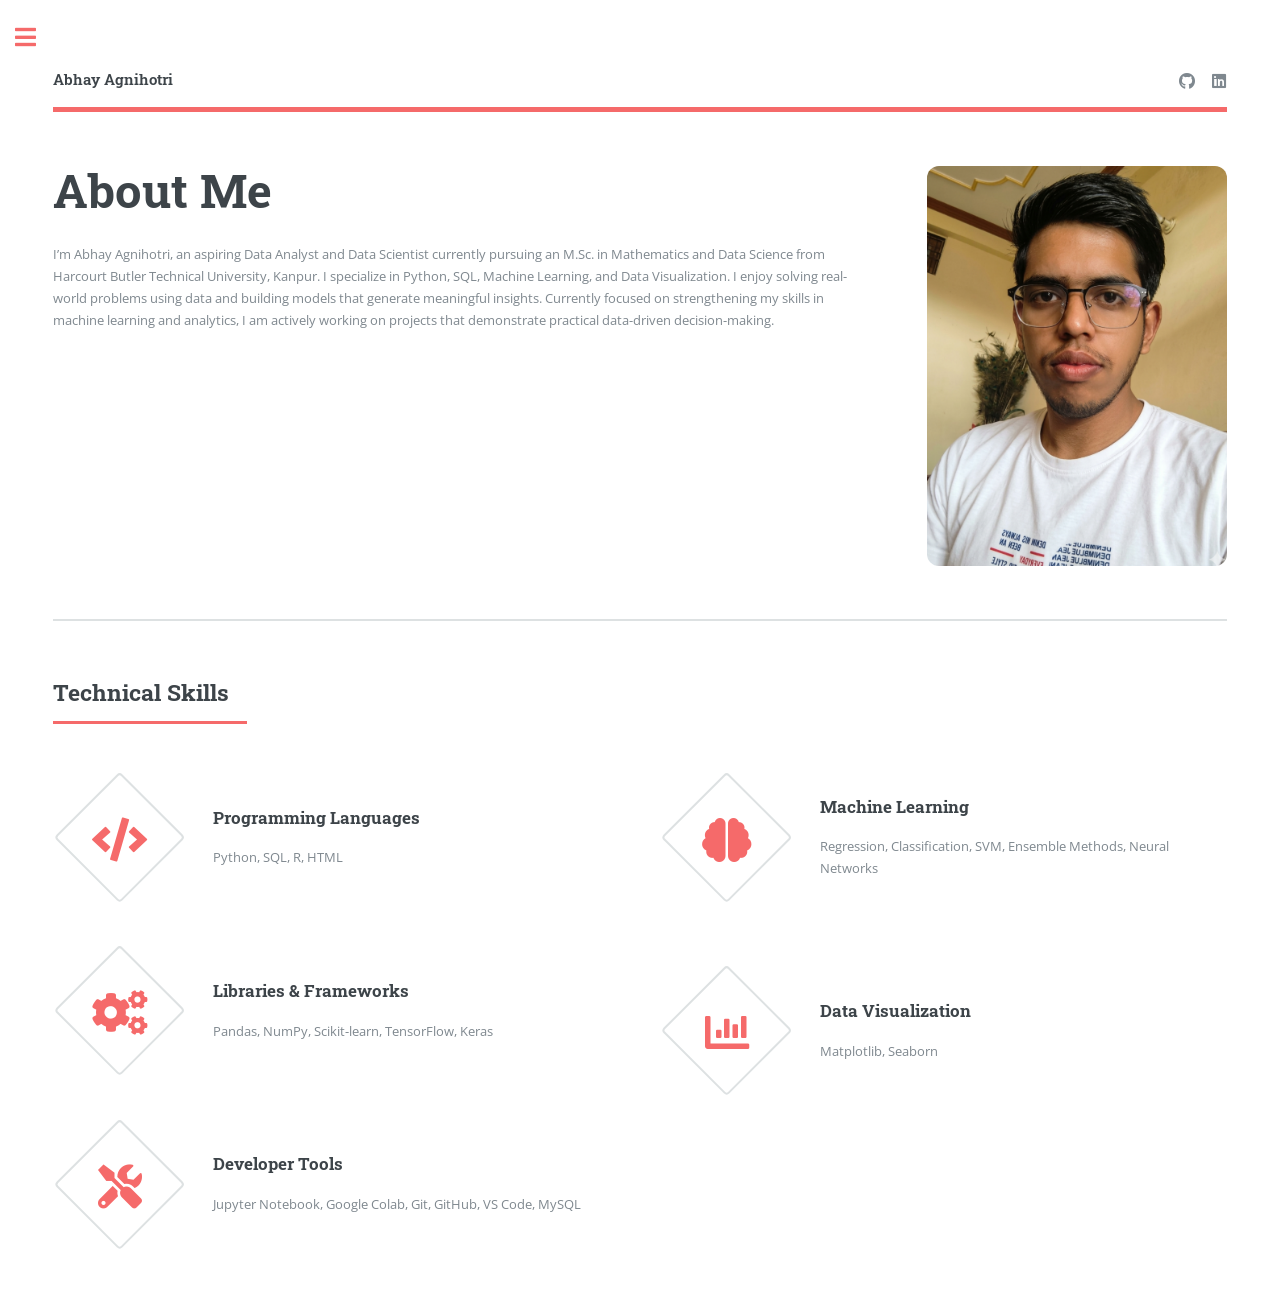
==== commit 17ae7080: "Mobile Optimization" ====
--- a/index.html
+++ b/index.html
@@ -17,7 +17,7 @@
             <!-- Header -->
             <header id="header">
                 <a href="index.html" class="logo">
-                    <strong>Abhay Agnihotri</strong> | Data Science Enthusiast
+                    <strong>Abhay Agnihotri</strong>
                 </a>
                 <ul class="icons">
                     <li>
@@ -48,8 +48,9 @@
                     </p>
                 </div>
 
-                <span class="image object profile-pic">
-                    <img src="images/pic10.png" alt="Abhay Agnihotri" />
+                <!-- ✅ FIXED IMAGE -->
+                <span class="image object">
+                    <img src="images/pic10.png" alt="Abhay Agnihotri" style="width:300px; height:auto;" />
                 </span>
             </section>
 
--- a/assets/css/main.css
+++ b/assets/css/main.css
@@ -2286,4 +2286,77 @@
     width: 100%;
     height: auto;
     border-radius: 12px;
+}
+/* ===== FIX MOBILE ONLY (SAFE) ===== */
+@media screen and (max-width: 768px) {
+
+    #banner {
+        text-align: center;
+    }
+
+    #banner .profile-pic {
+        display: block;
+        margin: 0 auto 20px auto;
+        width: 180px;
+    }
+
+    #banner .profile-pic img {
+        width: 100%;
+        height: auto;
+        object-fit: contain;
+    }
+}/* ===== PROFILE IMAGE FIX (ALL DEVICES) ===== */
+
+.profile-pic {
+    max-width: 350px;   /* controls size on desktop */
+    width: 100%;
+}
+
+.profile-pic img {
+    width: 100%;
+    height: auto;
+    border-radius: 12px;
+    object-fit: cover;
+}
+
+/* ===== MOBILE FIX ===== */
+@media screen and (max-width: 768px) {
+
+    .profile-pic {
+        max-width: 200px;
+        margin: 0 auto 20px auto;
+        display: block;
+    }
+
+    #banner {
+        text-align: center;
+    }
+}
+.profile-pic img {
+    max-width: 300px !important;
+    width: 100% !important;
+    height: auto !important;
+    display: block;
+}
+#banner .image {
+    max-width: 350px;
+}
+#banner .image {
+    width: 300px;
+}
+
+#banner .image img {
+    width: 100%;
+    height: auto;
+}
+/* ===== FINAL IMAGE FIX ===== */
+
+#banner .image.object {
+    flex: 0 0 300px !important;
+    max-width: 300px !important;
+}
+
+#banner .image.object img {
+    width: 100% !important;
+    height: auto;
 }
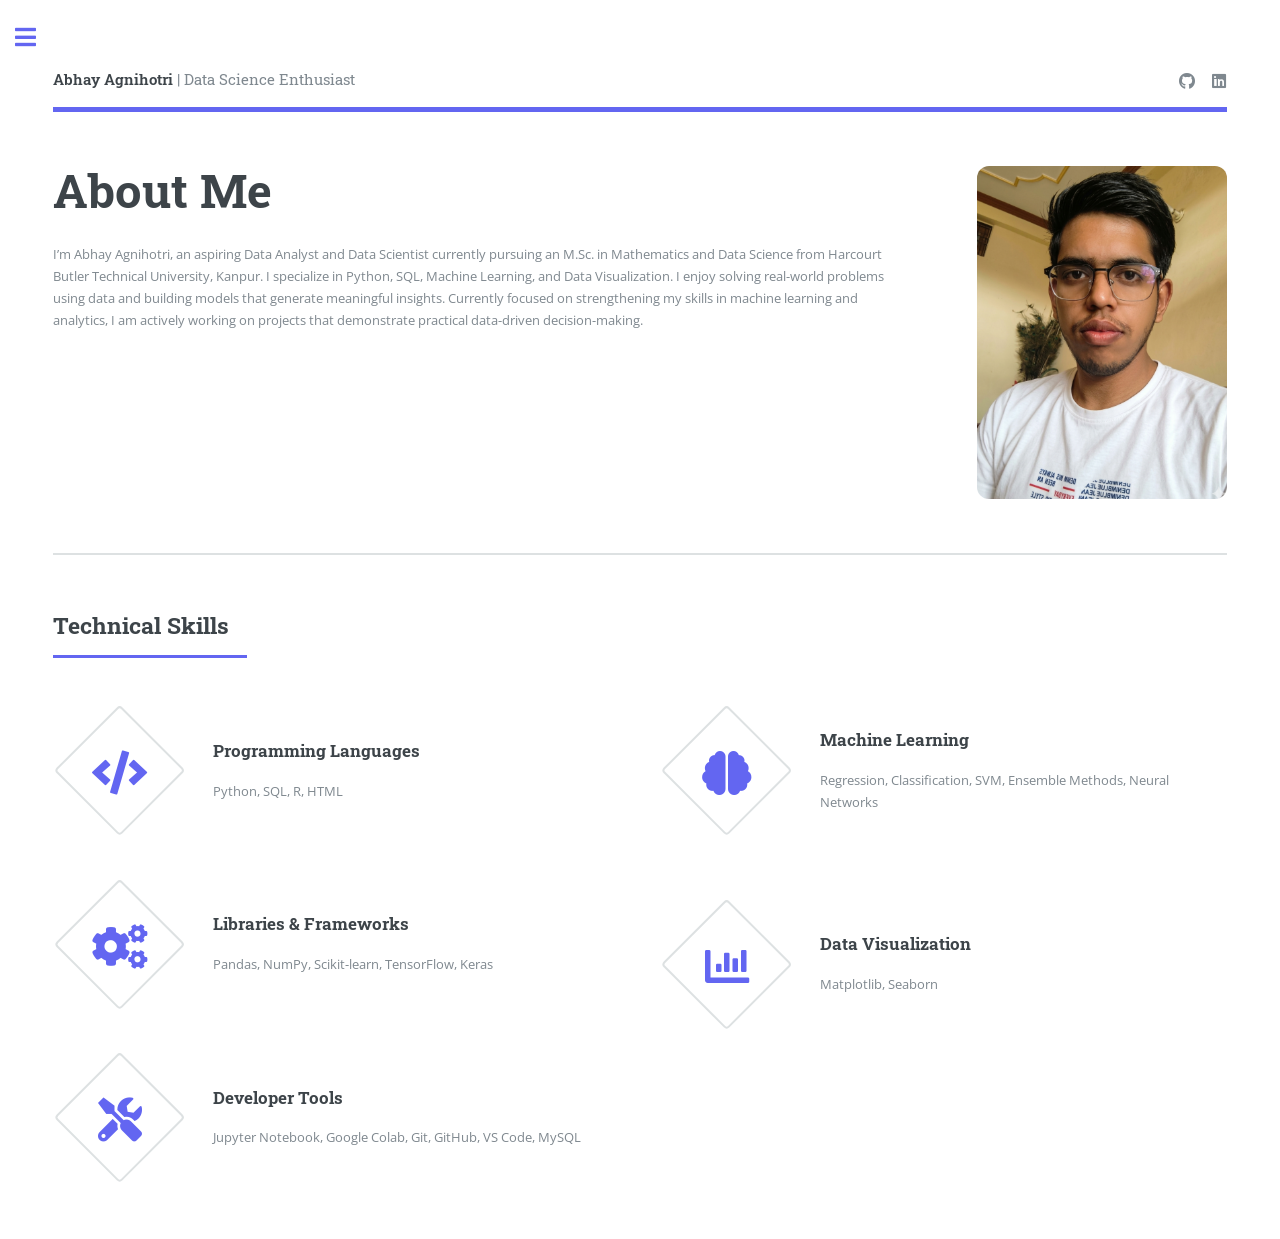
==== commit f885b1d9: "Some Layout and style changes" ====
--- a/index.html
+++ b/index.html
@@ -17,7 +17,7 @@
             <!-- Header -->
             <header id="header">
                 <a href="index.html" class="logo">
-                    <strong>Abhay Agnihotri</strong>
+                    <strong>Abhay Agnihotri</strong> | Data Science Enthusiast
                 </a>
                 <ul class="icons">
                     <li>
--- a/assets/css/main.css
+++ b/assets/css/main.css
@@ -1,10 +1,6 @@
 @import url(fontawesome-all.min.css);
 @import url("https://fonts.googleapis.com/css?family=Open+Sans:400,600,400italic,600italic|Roboto+Slab:400,700");
-/*
-	Editorial by HTML5 UP
-	html5up.net | @ajlkn
-	Free for personal and commercial use under the CCA 3.0 license (html5up.net/license)
-*/
+
 html, body, div, span, applet, object,
 iframe, h1, h2, h3, h4, h5, h6, p, blockquote,
 pre, a, abbr, acronym, address, big, cite,
@@ -112,11 +108,11 @@
   -ms-transition: color 0.2s ease-in-out, border-bottom-color 0.2s ease-in-out;
   transition: color 0.2s ease-in-out, border-bottom-color 0.2s ease-in-out;
   border-bottom: dotted 1px;
-  color: #f56a6a;
+  color: #6366f1;
   text-decoration: none; }
   a:hover {
-    border-bottom-color: #f56a6a;
-    color: #f56a6a !important; }
+    border-bottom-color: #6366f1;
+    color: #6366f1 !important; }
     a:hover strong {
       color: inherit; }
 
@@ -998,7 +994,7 @@
   text-transform: uppercase; }
 
 header.major > :last-child {
-  border-bottom: solid 3px #f56a6a;
+  border-bottom: solid 3px #6366f1;
   display: inline-block;
   margin: 0 0 2em 0;
   padding: 0 0.75em 0.5em 0; }
@@ -1056,8 +1052,8 @@
   input[type="url"]:focus,
   select:focus,
   textarea:focus {
-    border-color: #f56a6a;
-    box-shadow: 0 0 0 1px #f56a6a; }
+    border-color: #6366f1;
+    box-shadow: 0 0 0 1px #6366f1; }
 
 select {
   background-image: url("data:image/svg+xml;charset=utf8,%3Csvg xmlns='http://www.w3.org/2000/svg' width='40' height='40' preserveAspectRatio='none' viewBox='0 0 40 40'%3E%3Cpath d='M9.4,12.3l10.4,10.4l10.4-10.4c0.2-0.2,0.5-0.4,0.9-0.4c0.3,0,0.6,0.1,0.9,0.4l3.3,3.3c0.2,0.2,0.4,0.5,0.4,0.9 c0,0.4-0.1,0.6-0.4,0.9L20.7,31.9c-0.2,0.2-0.5,0.4-0.9,0.4c-0.3,0-0.6-0.1-0.9-0.4L4.3,17.3c-0.2-0.2-0.4-0.5-0.4-0.9 c0-0.4,0.1-0.6,0.4-0.9l3.3-3.3c0.2-0.2,0.5-0.4,0.9-0.4S9.1,12.1,9.4,12.3z' fill='rgba(210, 215, 217, 0.75)' /%3E%3C/svg%3E");
@@ -1145,8 +1141,8 @@
     content: '\f00c'; }
   input[type="checkbox"]:focus + label:before,
   input[type="radio"]:focus + label:before {
-    border-color: #f56a6a;
-    box-shadow: 0 0 0 1px #f56a6a; }
+    border-color: #6366f1;
+    box-shadow: 0 0 0 1px #6366f1; }
 
 input[type="checkbox"] + label:before {
   border-radius: 0.375em; }
@@ -1219,18 +1215,6 @@
   .image img {
     border-radius: 0.375em;
     display: block; }
-  .image.left, .image.right {
-    max-width: 40%; }
-    .image.left img, .image.right img {
-      width: 100%; }
-  .image.left {
-    float: left;
-    padding: 0 1.5em 1em 0;
-    top: 0.25em; }
-  .image.right {
-    float: right;
-    padding: 0 0 1em 1.5em;
-    top: 0.25em; }
   .image.fit {
     display: block;
     margin: 0 0 2em 0;
@@ -1376,7 +1360,7 @@
       font-family: 'Font Awesome 5 Free';
       font-weight: 400; }
     ul.contact li:before {
-      color: #f56a6a;
+      color: #6366f1;
       display: inline-block;
       font-size: 1.5em;
       height: 1.125em;
@@ -1421,12 +1405,12 @@
       padding: 0 0.5em;
       text-align: center; }
       ul.pagination li > .page.active {
-        background-color: #f56a6a;
+        background-color: #6366f1;
         color: #ffffff !important; }
         ul.pagination li > .page.active:hover {
-          background-color: #f67878; }
+          background-color: #6366f1; }
         ul.pagination li > .page.active:active {
-          background-color: #f45c5c; }
+          background-color: #6366f1; }
     ul.pagination li:first-child {
       padding-right: 0.75em; }
     ul.pagination li:last-child {
@@ -1495,8 +1479,8 @@
   background-color: transparent;
   border-radius: 0.375em;
   border: 0;
-  box-shadow: inset 0 0 0 2px #f56a6a;
-  color: #f56a6a !important;
+  box-shadow: inset 0 0 0 2px #6366f1;
+  color: #6366f1 !important;
   cursor: pointer;
   display: inline-block;
   font-family: "Roboto Slab", serif;
@@ -1553,7 +1537,7 @@
   input[type="button"].primary,
   button.primary,
   .button.primary {
-    background-color: #f56a6a;
+    background-color: #6366f1;
     box-shadow: none;
     color: #ffffff !important; }
     input[type="submit"].primary:hover,
@@ -1561,13 +1545,13 @@
     input[type="button"].primary:hover,
     button.primary:hover,
     .button.primary:hover {
-      background-color: #f67878; }
+      background-color: #6366f1; }
     input[type="submit"].primary:active,
     input[type="reset"].primary:active,
     input[type="button"].primary:active,
     button.primary:active,
     .button.primary:active {
-      background-color: #f45c5c; }
+      background-color: #6366f1; }
   input[type="submit"].disabled, input[type="submit"]:disabled,
   input[type="reset"].disabled,
   input[type="reset"]:disabled,
@@ -1642,7 +1626,7 @@
       text-align: center;
       width: 10em; }
       .features article .icon:before {
-        color: #f56a6a;
+        color: #6366f1;
         font-size: 2.75rem;
         position: relative;
         top: 0.05em; }
@@ -2075,7 +2059,7 @@
   display: -webkit-flex;
   display: -ms-flex;
   display: flex;
-  border-bottom: solid 5px #f56a6a;
+  border-bottom: solid 5px #6366f1;
   padding: 6em 0 1em 0;
   position: relative; }
   #header > * {
@@ -2214,7 +2198,7 @@
     font-size: 0.9em;
     padding: 0.625em 0; }
     #menu ul a:hover, #menu ul span:hover {
-      color: #f56a6a; }
+      color: #6366f1; }
     #menu ul a.opener, #menu ul span.opener {
       -moz-transition: color 0.2s ease-in-out;
       -webkit-transition: color 0.2s ease-in-out;
@@ -2244,7 +2228,7 @@
         position: absolute;
         right: 0; }
       #menu ul a.opener:hover:before, #menu ul span.opener:hover:before {
-        color: #f56a6a; }
+        color: #6366f1; }
       #menu ul a.opener.active + ul, #menu ul span.opener.active + ul {
         display: block; }
       #menu ul a.opener.active:before, #menu ul span.opener.active:before {
@@ -2271,92 +2255,100 @@
     border-top: 0;
     margin-top: 0;
     padding-top: 0; }
-/* About section image size control */
+/* ===== CLEAN ABOUT SECTION FIX ===== */
+
 #banner {
     display: flex;
-    align-items: flex-start;  /* aligns image with text */
+    align-items: flex-start;
     justify-content: space-between;
+    gap: 30px;
 }
-#banner .image.object {
-    width: 100%;
-    max-width: 340px;
+
+/* TEXT */
+#banner .content {
+    flex: 1;
 }
 
-#banner .image.object img {
+/* IMAGE */
+#banner .image {
+    flex: 0 0 300px;
+}
+
+#banner .image img {
     width: 100%;
     height: auto;
     border-radius: 12px;
+    display: block;
 }
-/* ===== FIX MOBILE ONLY (SAFE) ===== */
+
+/* ===== MOBILE ===== */
+
 @media screen and (max-width: 768px) {
 
     #banner {
+        display: block;
+    }
+
+    #banner .content {
+        width: 100%;
+        margin-bottom: 15px;
+    }
+
+    #banner .image {
+        width: 100%;
+        display: flex;
+        justify-content: center;
+    }
+
+    #banner .image img {
+        width: 80%;
+        max-width: 280px;
+    }
+}
+/* ===== FORCE BANNER FIX (FINAL) ===== */
+
+#banner {
+    display: flex !important;
+    align-items: flex-start !important;
+    justify-content: space-between !important;
+    gap: 25px !important;
+}
+
+#banner .content {
+    flex: 1 !important;
+    width: 60% !important;
+}
+
+#banner .image {
+    flex: 0 0 250px !important;
+    width: 40% !important;
+}
+
+#banner .image img {
+    width: 100% !important;
+    height: auto !important;
+    display: block !important;
+}
+
+/* ===== MOBILE FIX ===== */
+
+@media screen and (max-width: 768px) {
+
+    #banner {
+        flex-direction: column !important;
+    }
+
+    #banner .content {
+        width: 100% !important;
+    }
+
+    #banner .image {
+        width: 100% !important;
         text-align: center;
     }
 
-    #banner .profile-pic {
-        display: block;
-        margin: 0 auto 20px auto;
-        width: 180px;
+    #banner .image img {
+        width: 70% !important;
+        max-width: 220px !important;
     }
-
-    #banner .profile-pic img {
-        width: 100%;
-        height: auto;
-        object-fit: contain;
-    }
-}/* ===== PROFILE IMAGE FIX (ALL DEVICES) ===== */
-
-.profile-pic {
-    max-width: 350px;   /* controls size on desktop */
-    width: 100%;
-}
-
-.profile-pic img {
-    width: 100%;
-    height: auto;
-    border-radius: 12px;
-    object-fit: cover;
-}
-
-/* ===== MOBILE FIX ===== */
-@media screen and (max-width: 768px) {
-
-    .profile-pic {
-        max-width: 200px;
-        margin: 0 auto 20px auto;
-        display: block;
-    }
-
-    #banner {
-        text-align: center;
-    }
-}
-.profile-pic img {
-    max-width: 300px !important;
-    width: 100% !important;
-    height: auto !important;
-    display: block;
-}
-#banner .image {
-    max-width: 350px;
-}
-#banner .image {
-    width: 300px;
-}
-
-#banner .image img {
-    width: 100%;
-    height: auto;
-}
-/* ===== FINAL IMAGE FIX ===== */
-
-#banner .image.object {
-    flex: 0 0 300px !important;
-    max-width: 300px !important;
-}
-
-#banner .image.object img {
-    width: 100% !important;
-    height: auto;
 }
